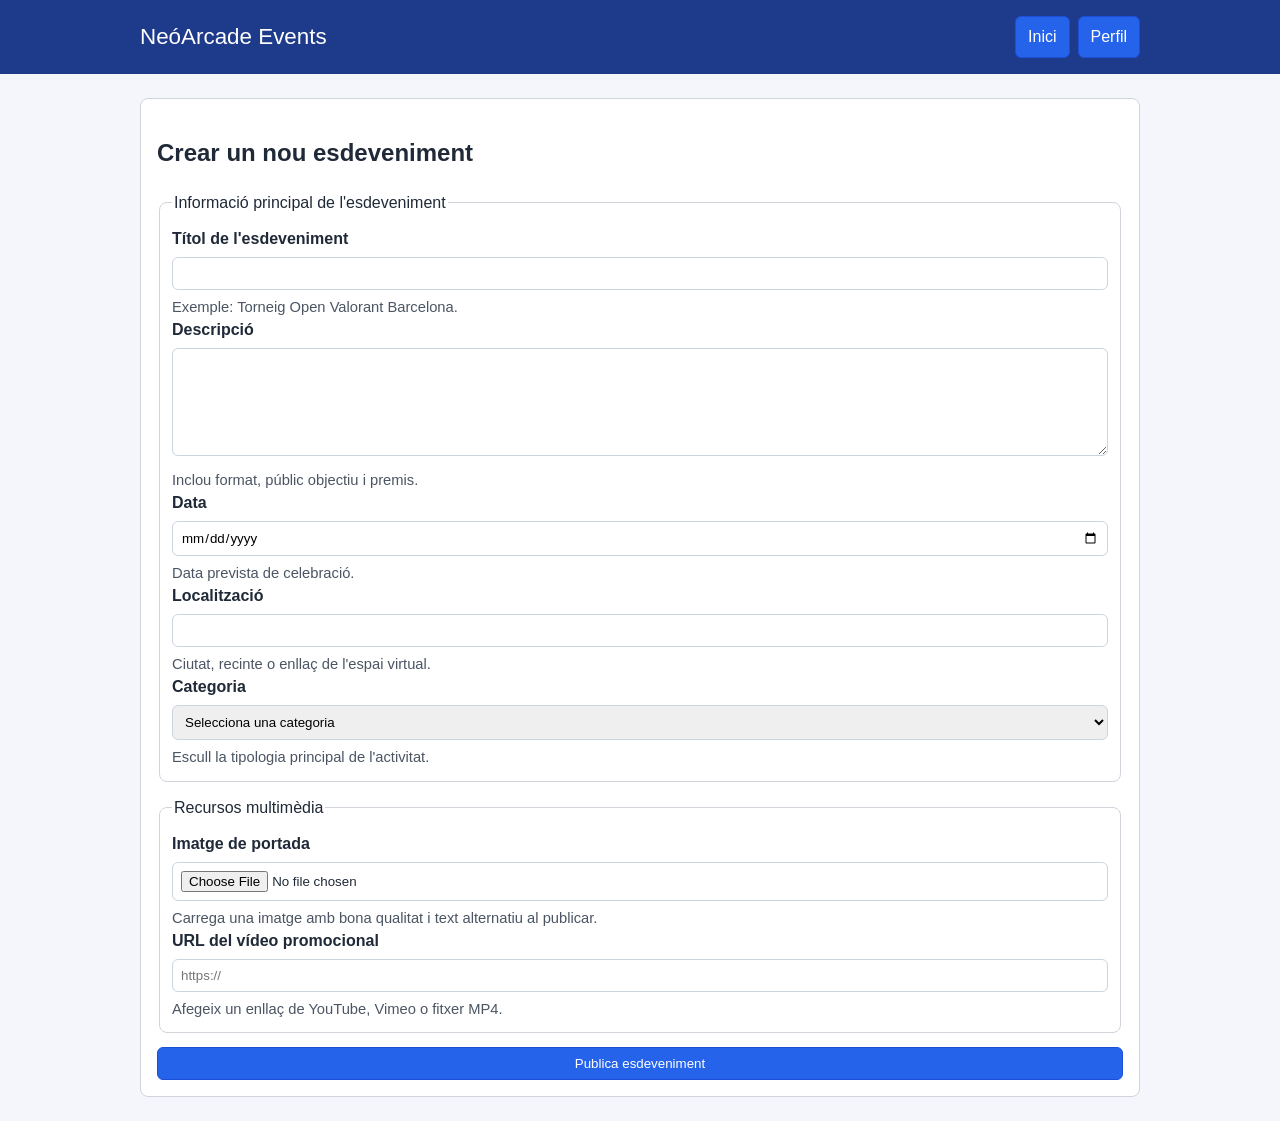
==== create-event.html @ ce57703a "primer commite" ====
<!DOCTYPE html>
<html lang="ca">
  <head>
    <meta charset="UTF-8" />
    <meta name="viewport" content="width=device-width, initial-scale=1.0" />
    <title>Crear esdeveniment | NeóArcade Events</title>
    <link rel="stylesheet" href="css/styles.css" />
  </head>
  <body>
    <a href="#main-content" class="skip-link">Salta al contingut principal</a>
    <header class="site-header" aria-label="Capçalera principal">
      <div class="header-content">
        <p class="brand-title">NeóArcade Events</p>
        <nav class="top-nav" aria-label="Navegació principal">
          <a class="button" href="index.html">Inici</a>
          <a class="button" href="profile.html">Perfil</a>
        </nav>
      </div>
    </header>

    <main id="main-content" class="main-content" aria-label="Crear un esdeveniment">
      <section class="form-section" aria-labelledby="create-title">
        <h1 id="create-title">Crear un nou esdeveniment</h1>

        <form action="#" method="post">
          <fieldset>
            <legend>Informació principal de l'esdeveniment</legend>

            <div>
              <label for="event-title">Títol de l'esdeveniment</label>
              <input id="event-title" name="title" type="text" required aria-required="true" aria-describedby="event-title-help" />
              <p id="event-title-help" class="helper-text">Exemple: Torneig Open Valorant Barcelona.</p>
            </div>

            <div>
              <label for="event-description">Descripció</label>
              <textarea id="event-description" name="description" rows="6" required aria-required="true" aria-describedby="event-description-help"></textarea>
              <p id="event-description-help" class="helper-text">Inclou format, públic objectiu i premis.</p>
            </div>

            <div>
              <label for="event-date">Data</label>
              <input id="event-date" name="date" type="date" required aria-required="true" aria-describedby="event-date-help" />
              <p id="event-date-help" class="helper-text">Data prevista de celebració.</p>
            </div>

            <div>
              <label for="event-location">Localització</label>
              <input id="event-location" name="location" type="text" required aria-required="true" aria-describedby="event-location-help" />
              <p id="event-location-help" class="helper-text">Ciutat, recinte o enllaç de l'espai virtual.</p>
            </div>

            <div>
              <label for="event-category">Categoria</label>
              <select id="event-category" name="category" required aria-required="true" aria-describedby="event-category-help">
                <option value="">Selecciona una categoria</option>
                <option value="esports">eSports</option>
                <option value="launch">Llançament</option>
                <option value="conference">Convenció</option>
                <option value="retro">Retro</option>
                <option value="training">Formació</option>
              </select>
              <p id="event-category-help" class="helper-text">Escull la tipologia principal de l'activitat.</p>
            </div>
          </fieldset>

          <fieldset>
            <legend>Recursos multimèdia</legend>

            <div>
              <label for="event-image">Imatge de portada</label>
              <input id="event-image" name="image" type="file" accept="image/*" aria-describedby="event-image-help" />
              <p id="event-image-help" class="helper-text">Carrega una imatge amb bona qualitat i text alternatiu al publicar.</p>
            </div>

            <div>
              <label for="event-video">URL del vídeo promocional</label>
              <input id="event-video" name="video_url" type="url" aria-describedby="event-video-help" placeholder="https://" />
              <p id="event-video-help" class="helper-text">Afegeix un enllaç de YouTube, Vimeo o fitxer MP4.</p>
            </div>
          </fieldset>

          <button type="submit">Publica esdeveniment</button>
        </form>
      </section>
    </main>
  </body>
</html>
---- css/styles.css ----
* {
  box-sizing: border-box;
}

body {
  margin: 0;
  font-family: Arial, Helvetica, sans-serif;
  background-color: #f4f6fb;
  color: #1f2937;
  line-height: 1.5;
}

a {
  color: #1d4ed8;
}

.skip-link {
  position: absolute;
  left: -9999px;
}

.skip-link:focus {
  left: 12px;
  top: 12px;
  background: #111827;
  color: #ffffff;
  padding: 8px 12px;
}

.site-header,
.site-footer {
  background-color: #1e3a8a;
  color: #ffffff;
  padding: 16px;
}

.header-content,
.footer-content,
.main-content {
  width: 90%;
  max-width: 1000px;
  margin: 0 auto;
}

.brand-title {
  margin: 0;
  font-size: 1.4rem;
}

.top-nav,
.sitemap {
  margin-top: 10px;
  display: flex;
  flex-wrap: wrap;
  gap: 8px;
}

.button,
button {
  display: inline-block;
  background-color: #2563eb;
  color: #ffffff;
  border: 1px solid #1d4ed8;
  border-radius: 6px;
  padding: 8px 12px;
  text-decoration: none;
  cursor: pointer;
}

.button:hover,
button:hover {
  background-color: #1d4ed8;
}

main {
  padding: 24px 0;
}

.card-grid {
  display: grid;
  grid-template-columns: 1fr;
  gap: 16px;
}

.card,
.detail-content,
.detail-media,
.form-section {
  background-color: #ffffff;
  border: 1px solid #d1d5db;
  border-radius: 8px;
  padding: 16px;
}

.card img,
.detail-media img {
  width: 100%;
  border-radius: 6px;
  border: 1px solid #e5e7eb;
}

.event-detail-layout {
  display: grid;
  grid-template-columns: 1fr;
  gap: 16px;
}

form {
  display: grid;
  gap: 14px;
}

fieldset {
  border: 1px solid #d1d5db;
  border-radius: 8px;
  padding: 12px;
}

label {
  display: block;
  font-weight: bold;
}

input,
select,
textarea {
  width: 100%;
  margin-top: 6px;
  padding: 8px;
  border: 1px solid #cbd5e1;
  border-radius: 6px;
  font-family: inherit;
}

.helper-text {
  color: #4b5563;
  font-size: 0.92rem;
  margin: 6px 0 0;
}

.form-actions {
  display: flex;
  flex-wrap: wrap;
  gap: 8px;
}

.alert {
  background-color: #fee2e2;
  border: 1px solid #fca5a5;
  color: #7f1d1d;
  border-radius: 6px;
  padding: 10px;
}

@media (min-width: 700px) {
  .header-content {
    display: flex;
    justify-content: space-between;
    align-items: center;
  }

  .top-nav {
    margin-top: 0;
  }

  .card-grid {
    grid-template-columns: repeat(2, 1fr);
  }

  .event-detail-layout {
    grid-template-columns: 1fr 1fr;
  }
}

@media (min-width: 1000px) {
  .card-grid {
    grid-template-columns: repeat(3, 1fr);
  }
}
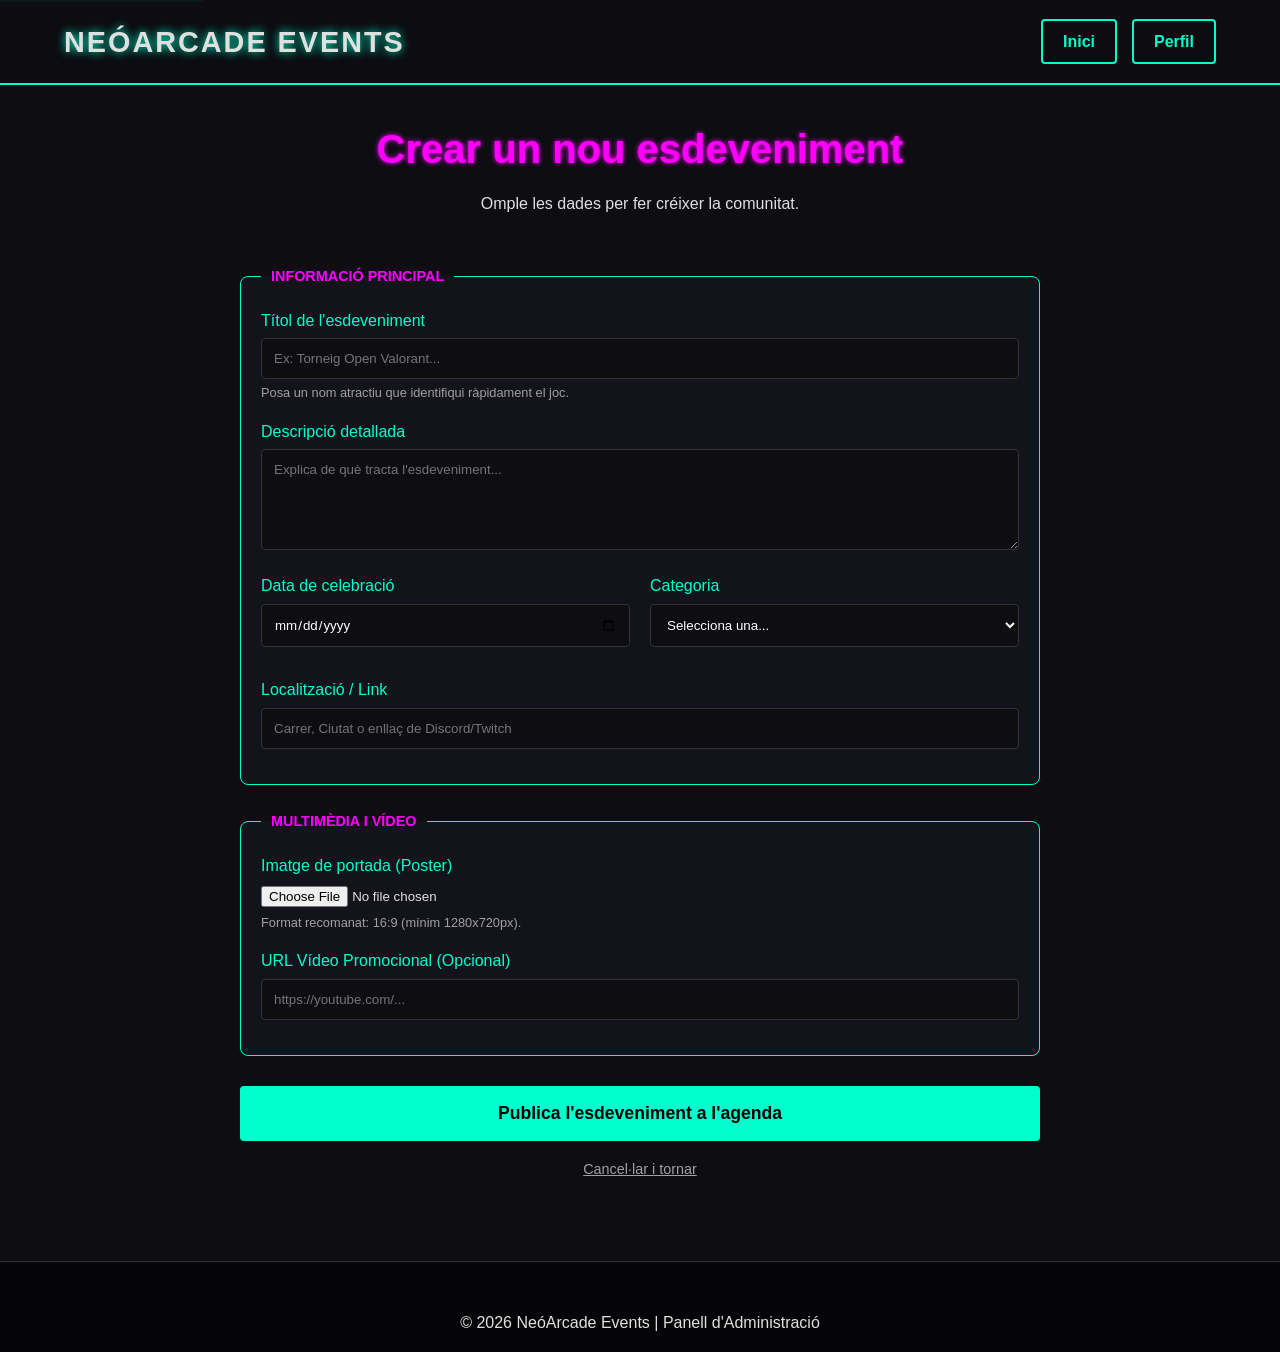
==== commit 54bbb786: "Commit practicaa terminada" ====
--- a/create-event.html
+++ b/create-event.html
@@ -1,88 +1,154 @@
 <!DOCTYPE html>
 <html lang="ca">
-  <head>
+<head>
     <meta charset="UTF-8" />
     <meta name="viewport" content="width=device-width, initial-scale=1.0" />
     <title>Crear esdeveniment | NeóArcade Events</title>
     <link rel="stylesheet" href="css/styles.css" />
-  </head>
-  <body>
+    <style>
+       
+        fieldset {
+            border: 1px solid var(--primary-neon);
+            padding: 20px;
+            border-radius: 8px;
+            margin-bottom: 25px;
+            background: rgba(26, 26, 36, 0.5);
+        }
+        legend {
+            color: var(--secondary-neon);
+            padding: 0 10px;
+            font-weight: bold;
+            text-transform: uppercase;
+            font-size: 0.9rem;
+        }
+        .form-section div {
+            margin-bottom: 15px;
+        }
+        label {
+            display: block;
+            margin-bottom: 5px;
+            color: var(--primary-neon);
+        }
+        input[type="text"], input[type="date"], input[type="url"], select, textarea {
+            width: 100%;
+            padding: 12px;
+            background: #0d0d12;
+            border: 1px solid #333;
+            color: white;
+            border-radius: 4px;
+            font-family: inherit;
+        }
+        input:focus, textarea:focus {
+            border-color: var(--secondary-neon);
+            outline: none;
+            box-shadow: 0 0 5px var(--secondary-neon);
+        }
+        .helper-text {
+            font-size: 0.8rem;
+            color: var(--text-muted);
+            margin-top: 4px;
+        }
+        .submit-container {
+            text-align: center;
+            margin-top: 30px;
+        }
+        .btn-submit {
+            background: var(--primary-neon);
+            color: black;
+            padding: 15px 40px;
+            font-size: 1.1rem;
+            width: 100%;
+            cursor: pointer;
+        }
+    </style>
+</head>
+<body>
     <a href="#main-content" class="skip-link">Salta al contingut principal</a>
+    
     <header class="site-header" aria-label="Capçalera principal">
       <div class="header-content">
-        <p class="brand-title">NeóArcade Events</p>
+        <h1 class="brand-title"><a href="index.html" style="text-decoration: none; color: inherit;">NeóArcade Events</a></h1>
         <nav class="top-nav" aria-label="Navegació principal">
-          <a class="button" href="index.html">Inici</a>
-          <a class="button" href="profile.html">Perfil</a>
+          <ul class="nav-list" style="list-style: none; display: flex; gap: 15px;">
+            <li><a class="button" href="index.html">Inici</a></li>
+            <li><a class="button" href="profile.html">Perfil</a></li>
+          </ul>
         </nav>
       </div>
     </header>
 
-    <main id="main-content" class="main-content" aria-label="Crear un esdeveniment">
-      <section class="form-section" aria-labelledby="create-title">
-        <h1 id="create-title">Crear un nou esdeveniment</h1>
+    <main id="main-content" class="main-content">
+      <section class="form-section">
+        <header class="section-header">
+            <h2 id="create-title">Crear un nou esdeveniment</h2>
+            <p>Omple les dades per fer créixer la comunitat.</p>
+        </header>
 
-        <form action="#" method="post">
+        <form action="index.html" method="post" style="max-width: 800px; margin: 0 auto;">
           <fieldset>
-            <legend>Informació principal de l'esdeveniment</legend>
+            <legend>Informació principal</legend>
 
             <div>
               <label for="event-title">Títol de l'esdeveniment</label>
-              <input id="event-title" name="title" type="text" required aria-required="true" aria-describedby="event-title-help" />
-              <p id="event-title-help" class="helper-text">Exemple: Torneig Open Valorant Barcelona.</p>
+              <input id="event-title" name="title" type="text" required placeholder="Ex: Torneig Open Valorant..." />
+              <p class="helper-text">Posa un nom atractiu que identifiqui ràpidament el joc.</p>
             </div>
 
             <div>
-              <label for="event-description">Descripció</label>
-              <textarea id="event-description" name="description" rows="6" required aria-required="true" aria-describedby="event-description-help"></textarea>
-              <p id="event-description-help" class="helper-text">Inclou format, públic objectiu i premis.</p>
+              <label for="event-description">Descripció detallada</label>
+              <textarea id="event-description" name="description" rows="5" required placeholder="Explica de què tracta l'esdeveniment..."></textarea>
+            </div>
+
+            <div style="display: grid; grid-template-columns: 1fr 1fr; gap: 20px;">
+                <div>
+                    <label for="event-date">Data de celebració</label>
+                    <input id="event-date" name="date" type="date" required />
+                </div>
+                <div>
+                    <label for="event-category">Categoria</label>
+                    <select id="event-category" name="category" required>
+                      <option value="">Selecciona una...</option>
+                      <option value="esports">eSports</option>
+                      <option value="launch">Llançament</option>
+                      <option value="conference">Convenció</option>
+                      <option value="retro">Retro</option>
+                    </select>
+                </div>
             </div>
 
             <div>
-              <label for="event-date">Data</label>
-              <input id="event-date" name="date" type="date" required aria-required="true" aria-describedby="event-date-help" />
-              <p id="event-date-help" class="helper-text">Data prevista de celebració.</p>
-            </div>
-
-            <div>
-              <label for="event-location">Localització</label>
-              <input id="event-location" name="location" type="text" required aria-required="true" aria-describedby="event-location-help" />
-              <p id="event-location-help" class="helper-text">Ciutat, recinte o enllaç de l'espai virtual.</p>
-            </div>
-
-            <div>
-              <label for="event-category">Categoria</label>
-              <select id="event-category" name="category" required aria-required="true" aria-describedby="event-category-help">
-                <option value="">Selecciona una categoria</option>
-                <option value="esports">eSports</option>
-                <option value="launch">Llançament</option>
-                <option value="conference">Convenció</option>
-                <option value="retro">Retro</option>
-                <option value="training">Formació</option>
-              </select>
-              <p id="event-category-help" class="helper-text">Escull la tipologia principal de l'activitat.</p>
+              <label for="event-location">Localització / Link</label>
+              <input id="event-location" name="location" type="text" required placeholder="Carrer, Ciutat o enllaç de Discord/Twitch" />
             </div>
           </fieldset>
 
           <fieldset>
-            <legend>Recursos multimèdia</legend>
+            <legend>Multimèdia i Vídeo</legend>
 
             <div>
-              <label for="event-image">Imatge de portada</label>
-              <input id="event-image" name="image" type="file" accept="image/*" aria-describedby="event-image-help" />
-              <p id="event-image-help" class="helper-text">Carrega una imatge amb bona qualitat i text alternatiu al publicar.</p>
+              <label for="event-image">Imatge de portada (Poster)</label>
+              <input id="event-image" name="image" type="file" accept="image/*" />
+              <p class="helper-text">Format recomanat: 16:9 (mínim 1280x720px).</p>
             </div>
 
             <div>
-              <label for="event-video">URL del vídeo promocional</label>
-              <input id="event-video" name="video_url" type="url" aria-describedby="event-video-help" placeholder="https://" />
-              <p id="event-video-help" class="helper-text">Afegeix un enllaç de YouTube, Vimeo o fitxer MP4.</p>
+              <label for="event-video">URL Vídeo Promocional (Opcional)</label>
+              <input id="event-video" name="video_url" type="url" placeholder="https://youtube.com/..." />
             </div>
           </fieldset>
 
-          <button type="submit">Publica esdeveniment</button>
+          <div class="submit-container">
+              <button type="submit" class="button btn-submit">Publica l'esdeveniment a l'agenda</button>
+              <p style="margin-top: 15px;"><a href="index.html" style="color: var(--text-muted); font-size: 0.9rem;">Cancel·lar i tornar</a></p>
+          </div>
         </form>
       </section>
     </main>
+
+    <footer class="site-footer">
+        <div class="footer-content">
+            <p>&copy; 2026 NeóArcade Events | Panell d'Administració</p>
+        </div>
+    </footer>
   </body>
 </html>
--- a/css/styles.css
+++ b/css/styles.css
@@ -1,179 +1,245 @@
+
+
+:root {
+    --primary-neon: #00ffcc; 
+    --secondary-neon: #ff00ff; 
+    --bg-dark: #0d0d12;
+    --card-bg: #1a1a24;
+    --text-light: #e0e0e0;
+    --text-muted: #a0a0a0;
+    --error-red: #ff4d4d;
+    --transition: all 0.3s ease;
+}
+
 * {
-  box-sizing: border-box;
+    margin: 0;
+    padding: 0;
+    box-sizing: border-box;
 }
 
 body {
-  margin: 0;
-  font-family: Arial, Helvetica, sans-serif;
-  background-color: #f4f6fb;
-  color: #1f2937;
-  line-height: 1.5;
-}
-
-a {
-  color: #1d4ed8;
-}
+    font-family: 'Segoe UI', Roboto, Helvetica, Arial, sans-serif;
+    background-color: var(--bg-dark);
+    color: var(--text-light);
+    line-height: 1.6;
+}
+
 
 .skip-link {
-  position: absolute;
-  left: -9999px;
+    position: absolute;
+    top: -40px;
+    left: 0;
+    background: var(--primary-neon);
+    color: black;
+    padding: 8px;
+    z-index: 100;
+    transition: top 0.3s;
 }
 
 .skip-link:focus {
-  left: 12px;
-  top: 12px;
-  background: #111827;
-  color: #ffffff;
-  padding: 8px 12px;
-}
-
-.site-header,
-.site-footer {
-  background-color: #1e3a8a;
-  color: #ffffff;
-  padding: 16px;
-}
-
-.header-content,
-.footer-content,
-.main-content {
-  width: 90%;
-  max-width: 1000px;
-  margin: 0 auto;
-}
-
-.brand-title {
-  margin: 0;
-  font-size: 1.4rem;
-}
-
-.top-nav,
-.sitemap {
-  margin-top: 10px;
-  display: flex;
-  flex-wrap: wrap;
-  gap: 8px;
-}
-
-.button,
-button {
-  display: inline-block;
-  background-color: #2563eb;
-  color: #ffffff;
-  border: 1px solid #1d4ed8;
-  border-radius: 6px;
-  padding: 8px 12px;
-  text-decoration: none;
-  cursor: pointer;
-}
-
-.button:hover,
-button:hover {
-  background-color: #1d4ed8;
-}
-
-main {
-  padding: 24px 0;
-}
-
-.card-grid {
-  display: grid;
-  grid-template-columns: 1fr;
-  gap: 16px;
-}
-
-.card,
-.detail-content,
-.detail-media,
-.form-section {
-  background-color: #ffffff;
-  border: 1px solid #d1d5db;
-  border-radius: 8px;
-  padding: 16px;
-}
-
-.card img,
-.detail-media img {
-  width: 100%;
-  border-radius: 6px;
-  border: 1px solid #e5e7eb;
-}
-
-.event-detail-layout {
-  display: grid;
-  grid-template-columns: 1fr;
-  gap: 16px;
-}
-
-form {
-  display: grid;
-  gap: 14px;
-}
-
-fieldset {
-  border: 1px solid #d1d5db;
-  border-radius: 8px;
-  padding: 12px;
-}
-
-label {
-  display: block;
-  font-weight: bold;
-}
-
-input,
-select,
-textarea {
-  width: 100%;
-  margin-top: 6px;
-  padding: 8px;
-  border: 1px solid #cbd5e1;
-  border-radius: 6px;
-  font-family: inherit;
-}
-
-.helper-text {
-  color: #4b5563;
-  font-size: 0.92rem;
-  margin: 6px 0 0;
-}
-
-.form-actions {
-  display: flex;
-  flex-wrap: wrap;
-  gap: 8px;
-}
-
-.alert {
-  background-color: #fee2e2;
-  border: 1px solid #fca5a5;
-  color: #7f1d1d;
-  border-radius: 6px;
-  padding: 10px;
-}
-
-@media (min-width: 700px) {
-  .header-content {
+    top: 0;
+}
+
+
+.site-header {
+    background-color: rgba(13, 13, 18, 0.95);
+    border-bottom: 2px solid var(--primary-neon);
+    padding: 1rem 5%;
+    position: sticky;
+    top: 0;
+    z-index: 1000;
+}
+
+.header-content {
     display: flex;
     justify-content: space-between;
     align-items: center;
-  }
-
-  .top-nav {
-    margin-top: 0;
-  }
-
-  .card-grid {
-    grid-template-columns: repeat(2, 1fr);
-  }
-
-  .event-detail-layout {
-    grid-template-columns: 1fr 1fr;
-  }
-}
-
-@media (min-width: 1000px) {
-  .card-grid {
-    grid-template-columns: repeat(3, 1fr);
-  }
-}
+    max-width: 1200px;
+    margin: 0 auto;
+}
+
+.brand-title a {
+    font-size: 1.8rem;
+    text-transform: uppercase;
+    letter-spacing: 2px;
+    color: var(--primary-neon);
+    text-shadow: 0 0 10px var(--primary-neon);
+}
+
+.nav-list {
+    display: flex;
+    gap: 15px;
+    list-style: none;
+}
+
+
+.button {
+    display: inline-block;
+    padding: 8px 20px;
+    text-decoration: none;
+    border-radius: 4px;
+    font-weight: bold;
+    border: 2px solid var(--primary-neon);
+    color: var(--primary-neon);
+    background: transparent;
+    transition: var(--transition);
+}
+
+.button:hover, .button:focus {
+    background: var(--primary-neon);
+    color: #000;
+    box-shadow: 0 0 15px var(--primary-neon);
+    transform: translateY(-2px);
+}
+
+
+.button.active {
+    background: var(--primary-neon);
+    color: #000;
+}
+
+
+.main-content {
+    max-width: 1200px;
+    margin: 2rem auto;
+    padding: 0 20px;
+}
+
+.section-header {
+    text-align: center;
+    margin-bottom: 3rem;
+}
+
+.section-header h2 {
+    font-size: 2.5rem;
+    margin-bottom: 10px;
+    color: var(--secondary-neon);
+    text-shadow: 0 0 5px var(--secondary-neon);
+}
+
+.card-grid {
+    display: grid;
+    grid-template-columns: repeat(auto-fill, minmax(300px, 1fr));
+    gap: 25px;
+}
+
+.card {
+    background: var(--card-bg);
+    border-radius: 12px;
+    overflow: hidden;
+    border: 1px solid #333;
+    transition: var(--transition);
+    display: flex;
+    flex-direction: column;
+}
+
+.card:hover {
+    border-color: var(--primary-neon);
+    transform: scale(1.02);
+}
+
+.card img {
+    width: 100%;
+    height: 180px;
+    object-fit: cover;
+    border-bottom: 2px solid var(--primary-neon);
+}
+
+.card-body {
+    padding: 20px;
+    display: flex;
+    flex-direction: column;
+    flex-grow: 1;
+}
+
+.card h3 {
+    margin-bottom: 15px;
+    color: var(--primary-neon);
+}
+
+.card p {
+    color: var(--text-muted);
+    font-size: 0.95rem;
+    margin-bottom: 15px;
+    flex-grow: 1;
+}
+
+.event-date {
+    background: rgba(0, 255, 204, 0.1);
+    padding: 5px 10px;
+    border-radius: 4px;
+    color: var(--primary-neon);
+    font-size: 0.85rem;
+    margin-bottom: 15px;
+    display: inline-block;
+}
+
+.btn-more {
+    width: 100%;
+    text-align: center;
+    border-color: var(--secondary-neon);
+    color: var(--secondary-neon);
+}
+
+.btn-more:hover {
+    background: var(--secondary-neon);
+    box-shadow: 0 0 15px var(--secondary-neon);
+}
+
+
+.site-footer {
+    background: #050507;
+    margin-top: 5rem;
+    padding: 3rem 5% 1rem;
+    border-top: 1px solid #333;
+}
+
+.footer-content {
+    max-width: 1200px;
+    margin: 0 auto;
+    display: flex;
+    flex-direction: column;
+    align-items: center;
+}
+
+.sitemap ul {
+    list-style: none;
+    display: flex;
+    flex-wrap: wrap;
+    justify-content: center;
+    gap: 20px;
+    margin: 20px 0;
+}
+
+.sitemap a {
+    color: var(--text-muted);
+    text-decoration: none;
+    font-size: 0.9rem;
+    transition: var(--transition);
+}
+
+.sitemap a:hover {
+    color: var(--primary-neon);
+}
+
+.footer-info {
+    margin-top: 2rem;
+    font-size: 0.8rem;
+    color: #555;
+}
+
+
+@media (max-width: 768px) {
+    .header-content {
+        flex-direction: column;
+        gap: 15px;
+    }
+    
+    .section-header h2 {
+        font-size: 1.8rem;
+    }
+    
+    .card-grid {
+        grid-template-columns: 1fr;
+    }
+}
